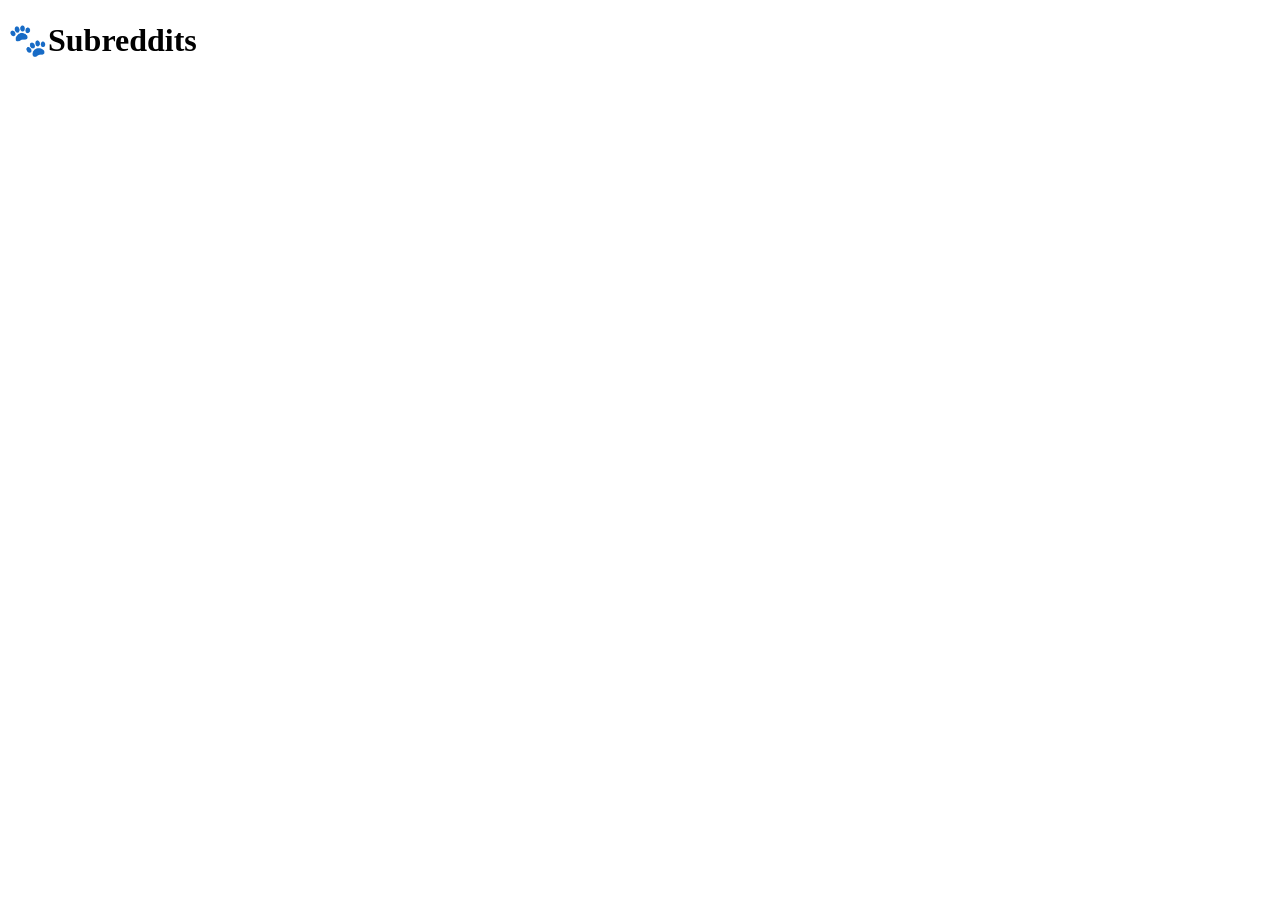
==== subreddits.html @ abb5a259 "Add files via upload" ====
<!DOCTYPE html>
<html lang="en">
<head>
    <meta charset="UTF-8">
    <meta name="viewport" content="width=device-width, initial-scale=1.0">
    <title>All Subreddits affiliated</title>
    <link rel="stylesheet"href="styling.css">
    <link href="https://fonts.googleapis.com/css2?family=Inter:opsz,wght@14..32,400;14..32,500;14..32,600;14..32,700;14..32,800&display=swap" rel="stylesheet">
    
</head>
<body>
    <div class="dashboard">
        <div class="dashboard-header">
            <div class="title-area">
                <h1>🐾Subreddits</h1>
            </div>
            <div class="cards-grid" id="cardsGrid">
                <div class="empty-state"></div>
                <div id="newSubInput">
                </div>
            </div>

        </div>
    </div>
</body>
</html>
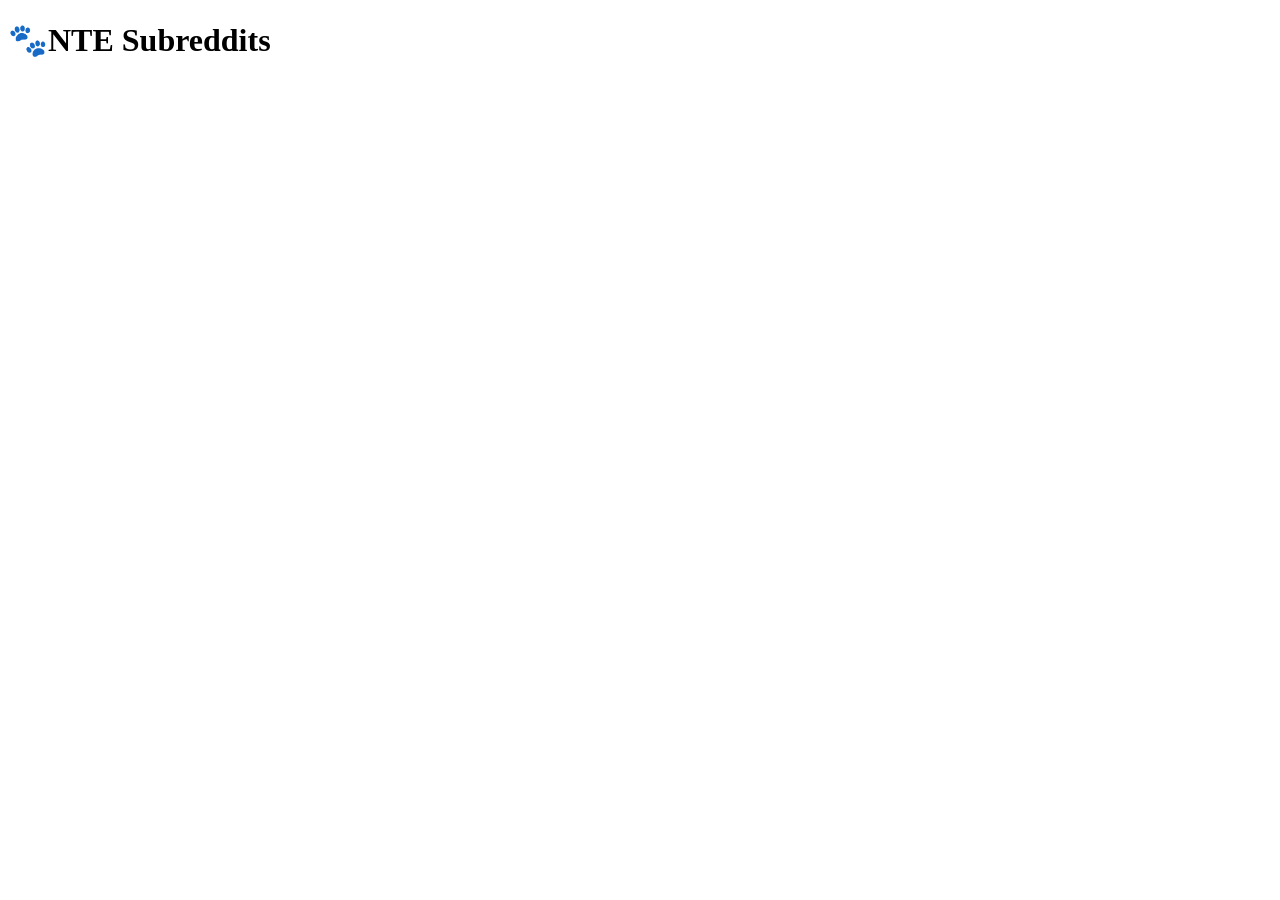
==== commit 650f4e3a: "Update subreddits.html" ====
--- a/subreddits.html
+++ b/subreddits.html
@@ -3,7 +3,7 @@
 <head>
     <meta charset="UTF-8">
     <meta name="viewport" content="width=device-width, initial-scale=1.0">
-    <title>All Subreddits affiliated</title>
+    <title>All Subreddits</title>
     <link rel="stylesheet"href="styling.css">
     <link href="https://fonts.googleapis.com/css2?family=Inter:opsz,wght@14..32,400;14..32,500;14..32,600;14..32,700;14..32,800&display=swap" rel="stylesheet">
     
@@ -12,7 +12,7 @@
     <div class="dashboard">
         <div class="dashboard-header">
             <div class="title-area">
-                <h1>🐾Subreddits</h1>
+                <h1>🐾NTE Subreddits</h1>
             </div>
             <div class="cards-grid" id="cardsGrid">
                 <div class="empty-state"></div>
@@ -23,4 +23,4 @@
         </div>
     </div>
 </body>
-</html>+</html>
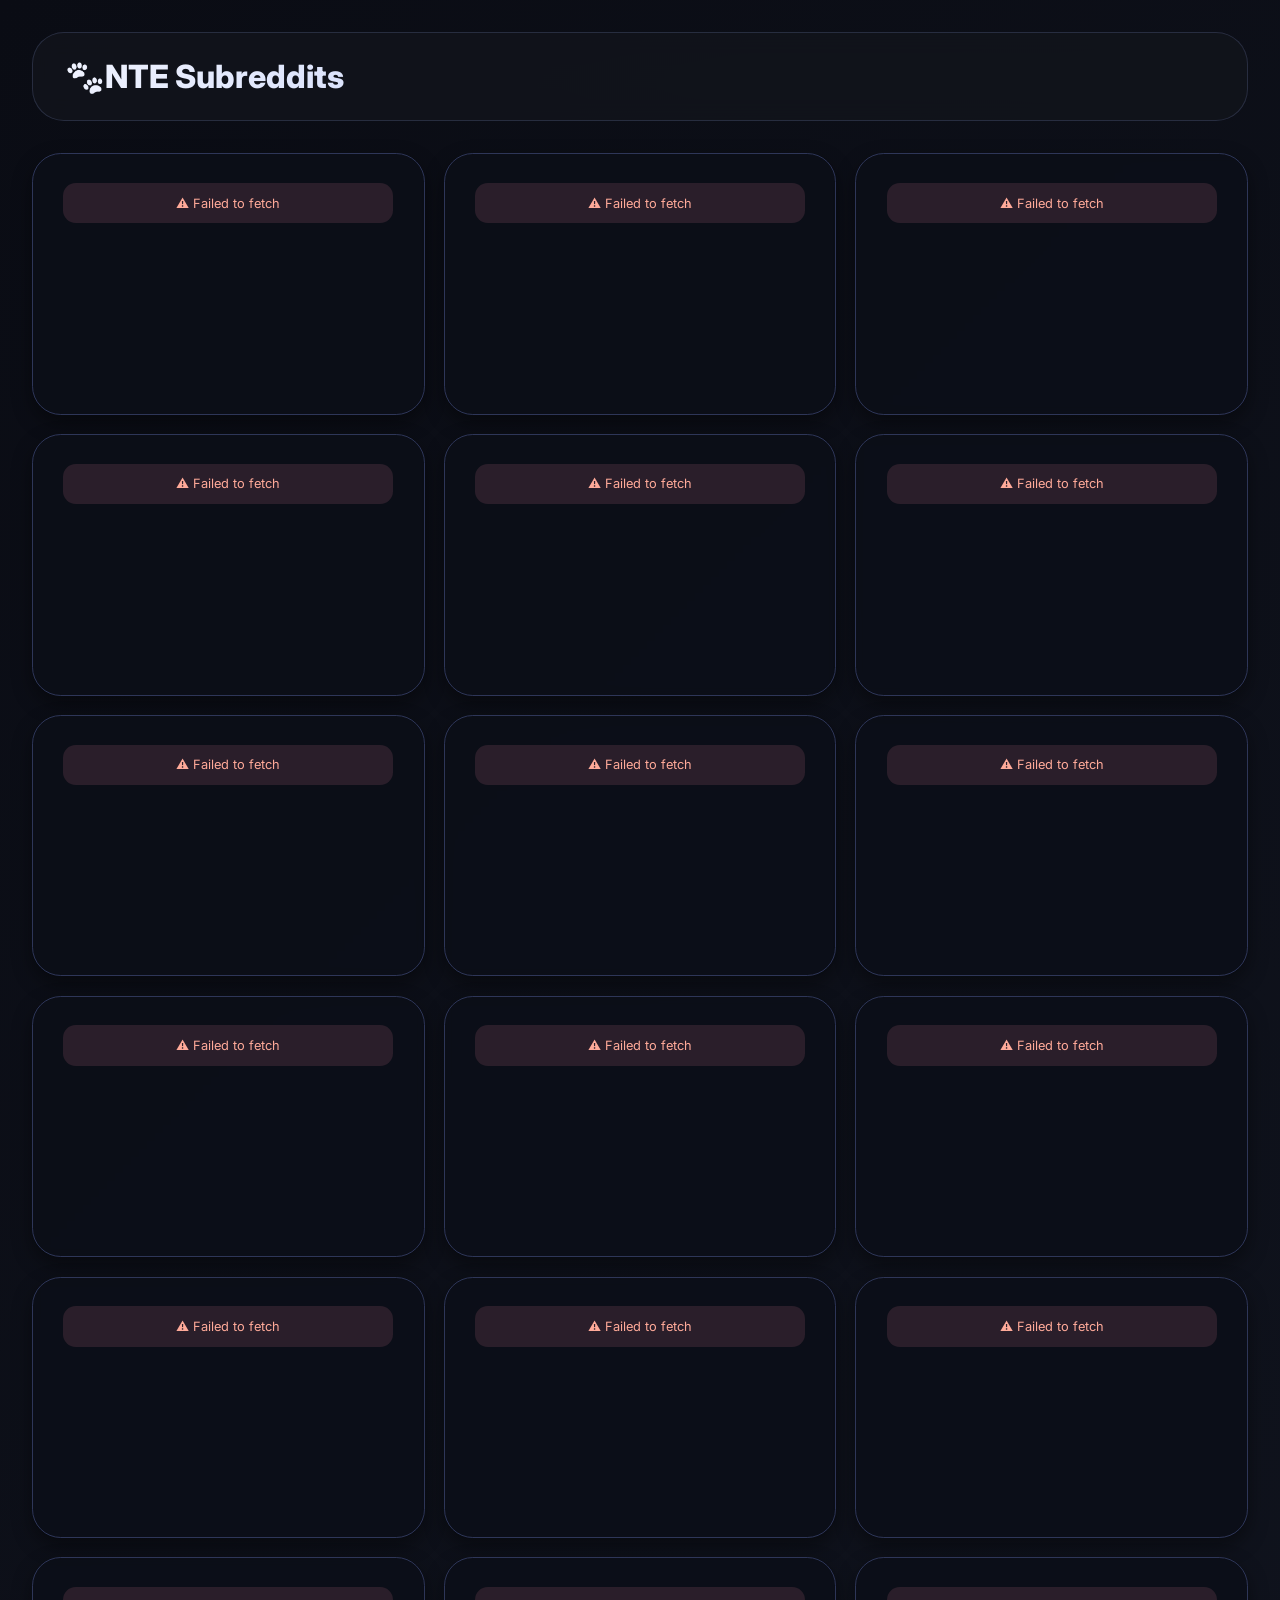
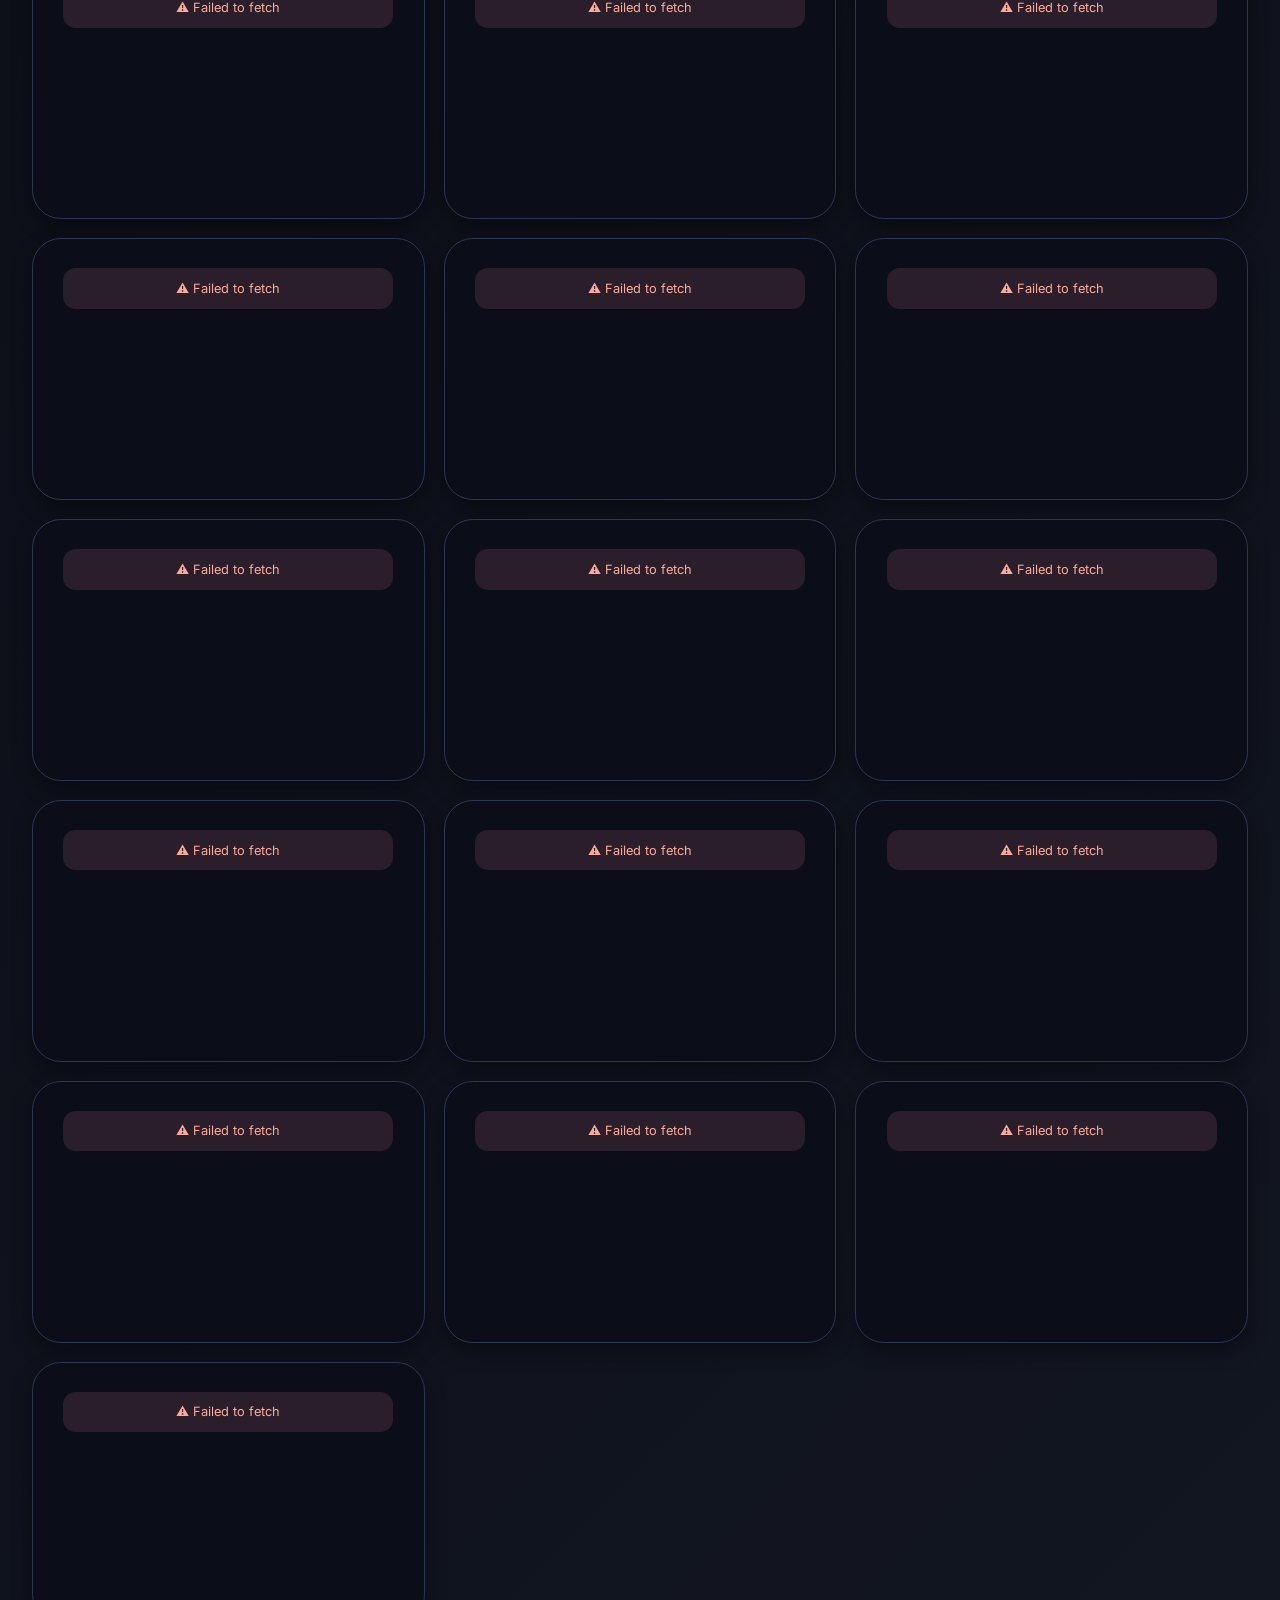
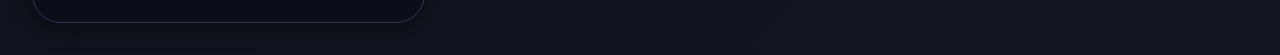
==== commit 3db7e16c: "Update subreddits.html" ====
--- a/subreddits.html
+++ b/subreddits.html
@@ -2,25 +2,21 @@
 <html lang="en">
 <head>
     <meta charset="UTF-8">
-    <meta name="viewport" content="width=device-width, initial-scale=1.0">
+    <meta name="viewport" content="width=device-width, initial-scale=1.0, user-scalable=yes">
     <title>All Subreddits</title>
-    <link rel="stylesheet"href="styling.css">
-    <link href="https://fonts.googleapis.com/css2?family=Inter:opsz,wght@14..32,400;14..32,500;14..32,600;14..32,700;14..32,800&display=swap" rel="stylesheet">
-    
+    <link rel="stylesheet" href="/CSS/styling.css">
+    <link href="https://fonts.googleapis.com/css2?family=Inter:opsz,wght@14..32,400;14..32,500;14..32,600;14..32,700;14..32,800&display=swap" rel="stylesheet">   
 </head>
 <body>
-    <div class="dashboard">
-        <div class="dashboard-header">
-            <div class="title-area">
-                <h1>🐾NTE Subreddits</h1>
-            </div>
-            <div class="cards-grid" id="cardsGrid">
-                <div class="empty-state"></div>
-                <div id="newSubInput">
-                </div>
-            </div>
-
+<div class="dashboard">
+    <div class="dashboard-header">
+        <div class="title-area">
+            <h1>🐾NTE Subreddits</h1>
         </div>
     </div>
+    <div class="cards-grid" id="cardsGrid">
+    </div>
+</div>
+<script src="/JavaScript/script.js"></script>
 </body>
 </html>
--- a/CSS/styling.css
+++ b/CSS/styling.css
@@ -0,0 +1,294 @@
+* {
+    margin: 0;
+    padding: 0;
+    box-sizing: border-box;
+}
+
+body {
+    background: linear-gradient(135deg, #0a0c14 0%, #121621 100%);
+    font-family: 'Inter', system-ui, -apple-system, 'Segoe UI', Roboto, Helvetica, sans-serif;
+    min-height: 100vh;
+    padding: 2rem;
+}
+
+.dashboard {
+    width: 100%;
+    max-width: 100%;
+    margin: 0 auto;
+}
+
+.dashboard-header {
+    margin-bottom: 2rem;
+    background: rgba(18, 20, 28, 0.85);
+    backdrop-filter: blur(12px);
+    border-radius: 2rem;
+    padding: 1.5rem 2rem;
+    border: 1px solid rgba(75, 85, 120, 0.4);
+}
+
+.title-area h1 {
+    font-size: 2rem;
+    font-weight: 800;
+    background: linear-gradient(135deg, #f0f3ff, #a0b3f0);
+    background-clip: text;
+    -webkit-background-clip: text;
+    color: transparent;
+}
+
+.cards-grid {
+    display: grid;
+    grid-template-columns: repeat(3, 1fr);
+    gap: 1.5rem;
+}
+
+.subreddit-card {
+    background: rgba(12, 15, 24, 0.96);
+    backdrop-filter: blur(4px);
+    border-radius: 1.8rem;
+    border: 1px solid #2e3658;
+    overflow: hidden;
+    transition: all 0.25s ease;
+    display: flex;
+    flex-direction: column;
+    aspect-ratio: 3 / 2;
+    position: relative;
+    box-shadow: 0 8px 20px rgba(0, 0, 0, 0.4);
+}
+
+.subreddit-card:hover {
+    transform: translateY(-4px);
+    border-color: #7b97ff;
+    box-shadow: 0 20px 35px -12px rgba(0, 0, 0, 0.6);
+}
+
+.subreddit-card {
+    cursor: pointer;
+    transition: all 0.25s ease;
+}
+
+.subreddit-card:active {
+    transform: scale(0.98);
+}
+
+.card-content {
+    flex: 1;
+    display: flex;
+    flex-direction: column;
+    overflow-y: auto;
+    padding: 1.2rem 1.3rem 1rem 1.3rem;
+    gap: 0.85rem;
+}
+
+
+
+
+.description-preview {
+    font-size: 1.3rem;
+    color: #cbd5ff;
+    line-height: 1.45;
+    background: rgba(0, 0, 0, 0.25);
+    padding: 0.6rem 0.7rem;
+    border-radius: 0.8rem;
+    border-left: 2px solid #ff6a4b;
+    max-height: 85px;
+}
+
+
+.hot-post-preview>div:first-child {
+    font-size: 1rem;
+    font-weight: 700;
+    color: #aabbff;
+    margin-bottom: 6px;
+}
+
+
+
+
+.card-header-row {
+    display: flex;
+    gap: 14px;
+    align-items: center;
+    margin-bottom: 8px;
+    flex-direction: row;
+
+}
+
+
+.card-avatar {
+    width: 56px;
+    height: 56px;
+    background: linear-gradient(145deg, #ff5500, #aa2e1a);
+    border-radius: 50%;
+    display: flex;
+    align-items: center;
+    justify-content: center;
+    font-size: 1.8rem;
+    flex-shrink: 0;
+}
+
+.title-stack {
+    flex: 1;
+    min-width: 0;
+}
+
+.subreddit-name {
+    font-size: 1.5rem;
+    font-weight: 800;
+    color: #f0f4ff;
+    line-height: 1.3;
+}
+
+.subreddit-meta {
+    font-size: 1rem;
+    color: #9aa9dd;
+    margin-top: 4px;
+}
+
+.card-avatar img {
+    width: 56px;
+    height: 66px;
+}
+
+.stats-mini {
+    display: flex;
+    flex-wrap: wrap;
+    gap: 0.5rem;
+    margin: 0.1rem 0;
+}
+
+.stat-badge {
+    background: #12172e;
+    border-radius: 40px;
+    padding: 0.2rem 0.7rem;
+    font-size: 0.8rem;
+    font-weight: 600;
+    color: #cdddff;
+    display: inline-flex;
+    align-items: center;
+    gap: 4px;
+    border: 0.5px solid #2f3a62;
+}
+
+
+
+.description-preview a {
+    color: #8fabff;
+    text-decoration: none;
+}
+
+.description-preview a:hover {
+    text-decoration: underline;
+}
+
+.hot-post-preview {
+    background: #0a0e1c;
+    border-radius: 0.8rem;
+    padding: 0.5rem;
+}
+
+
+.post-line {
+    color: #d1deff;
+    font-size: 0.9rem;
+    padding: 0.25rem 0;
+    display: flex;
+    justify-content: space-between;
+    align-items: center;
+    gap: 6px;
+}
+
+.post-line span:first-child {
+    white-space: nowrap;
+    overflow: hidden;
+    text-overflow: ellipsis;
+    flex: 1;
+}
+
+.loading-spinner,
+.error-tag {
+    padding: 0.8rem;
+    text-align: center;
+    font-size: 0.8rem;
+}
+
+.error-tag {
+    color: #ffaa99;
+    background: #2a1e2a;
+    border-radius: 0.8rem;
+}
+
+.empty-state {
+    grid-column: 1 / -1;
+    text-align: center;
+    padding: 3rem;
+    background: rgba(0, 0, 0, 0.25);
+    border-radius: 2rem;
+    color: #a0b0df;
+    font-size: 1rem;
+}
+
+.card-banner-area {
+    margin: -1rem -1.2rem 0 -1.2rem;
+    padding: 1rem 1.2rem 0.8rem 1.2rem;
+    border-radius: 1.8rem 1.8rem 0 0;
+    position: relative;
+    min-height: 110px;
+    display: flex;
+    align-items: flex-end;
+}
+
+
+.card-banner-area::before {
+    content: '';
+    position: absolute;
+    top: 0;
+    left: 0;
+    right: 0;
+    bottom: 0;
+    background: linear-gradient(to bottom, rgba(0, 0, 0, 0.3), rgba(0, 0, 0, 0.7));
+    border-radius: 1.8rem 1.8rem 0 0;
+    pointer-events: none;
+}
+
+
+.card-banner-area .card-header-row {
+    position: relative;
+    z-index: 2;
+}
+
+
+.card-body {
+    padding-top: 0.8rem;
+}
+
+@media (max-width: 1400px) {
+    .cards-grid {
+        grid-template-columns: repeat(3, 1fr);
+        gap: 1.2rem;
+    }
+}
+
+@media (max-width: 1050px) {
+    .cards-grid {
+        grid-template-columns: repeat(2, 1fr);
+        gap: 1rem;
+    }
+
+    body {
+        padding: 1.2rem;
+    }
+}
+
+@media (max-width: 680px) {
+    .cards-grid {
+        grid-template-columns: 1fr;
+    }
+
+    .dashboard-header {
+        padding: 1rem 1.2rem;
+    }
+
+    .title-area h1 {
+        font-size: 1.8rem;
+    }
+}
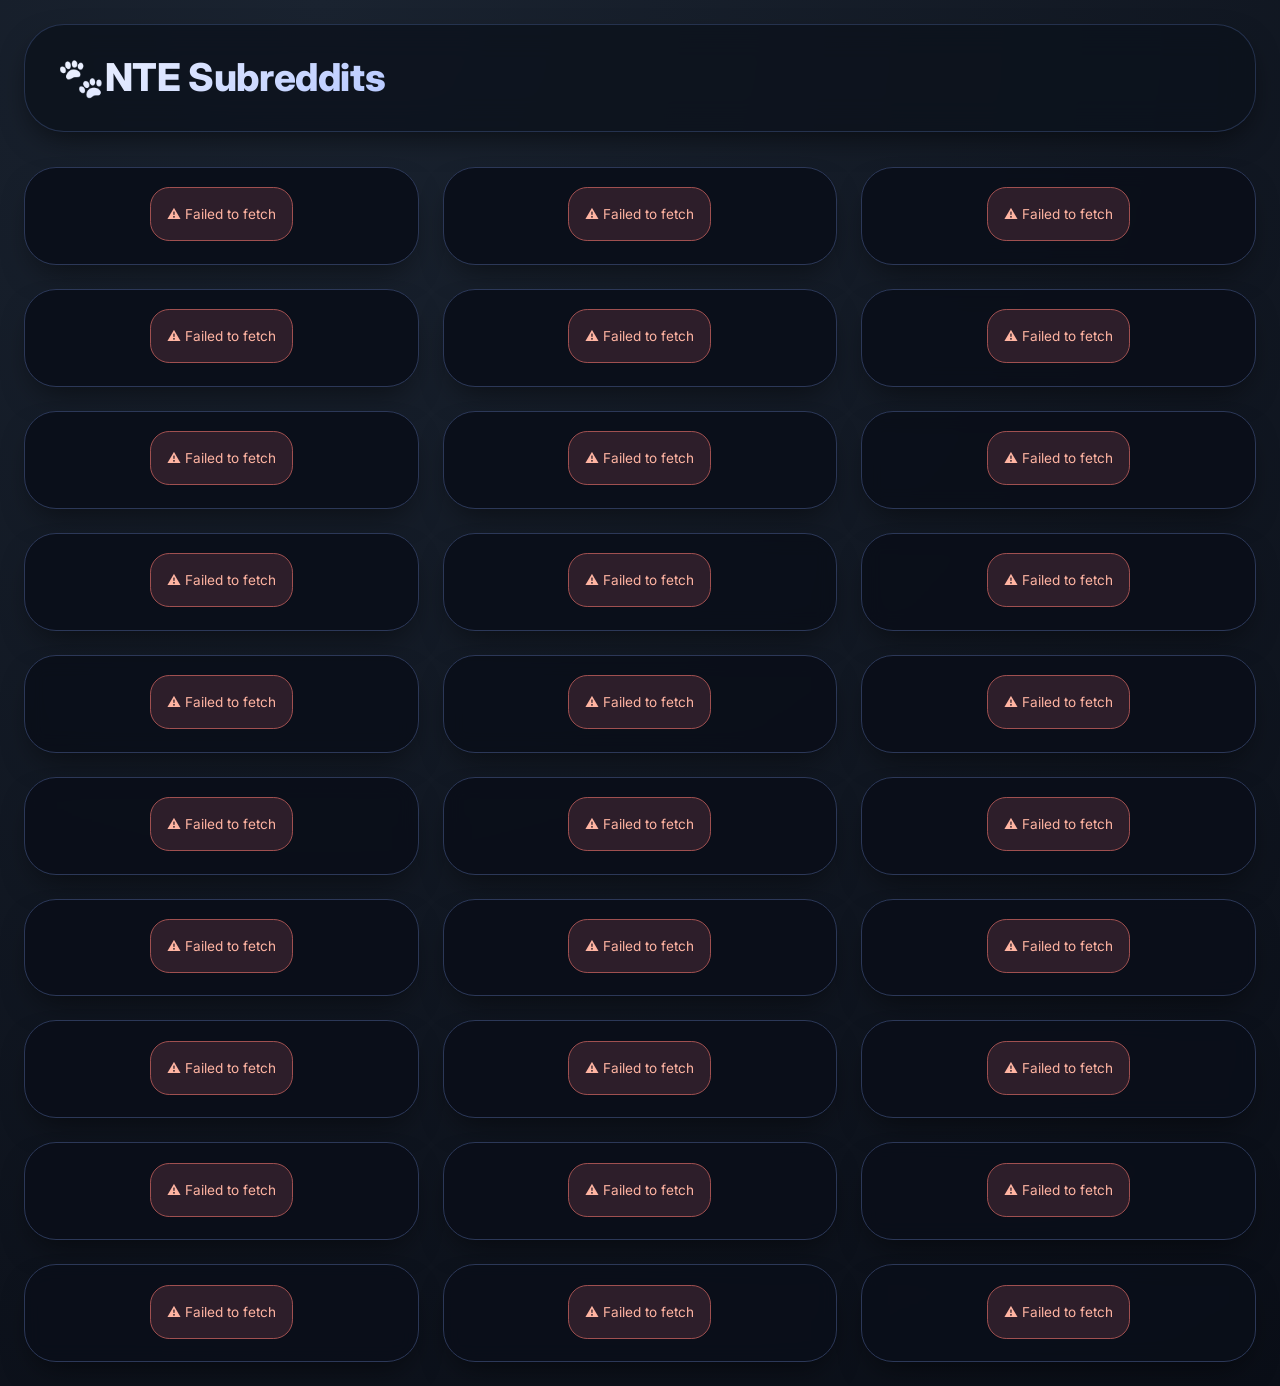
==== commit 5431c32c: "Add files via upload" ====
--- a/subreddits.html
+++ b/subreddits.html
@@ -2,7 +2,8 @@
 <html lang="en">
 <head>
     <meta charset="UTF-8">
-    <meta name="viewport" content="width=device-width, initial-scale=1.0, user-scalable=yes">
+    <meta name="viewport" content="maximum-scale=1,minimum-scale=1,user-scalable=no,width=device-width,initial-scale=1">
+    <meta name="description" content="A list of all Neverness to Everness related Subreddits. When you want to see a sub yourself, just click on the sub of your choice.">
     <title>All Subreddits</title>
     <link rel="stylesheet" href="/CSS/styling.css">
     <link href="https://fonts.googleapis.com/css2?family=Inter:opsz,wght@14..32,400;14..32,500;14..32,600;14..32,700;14..32,800&display=swap" rel="stylesheet">   
@@ -19,4 +20,4 @@
 </div>
 <script src="/JavaScript/script.js"></script>
 </body>
-</html>
+</html>
--- a/CSS/styling.css
+++ b/CSS/styling.css
@@ -1,294 +1,384 @@
-* {
-    margin: 0;
-    padding: 0;
-    box-sizing: border-box;
-}
-
-body {
-    background: linear-gradient(135deg, #0a0c14 0%, #121621 100%);
-    font-family: 'Inter', system-ui, -apple-system, 'Segoe UI', Roboto, Helvetica, sans-serif;
-    min-height: 100vh;
-    padding: 2rem;
-}
-
-.dashboard {
-    width: 100%;
-    max-width: 100%;
-    margin: 0 auto;
-}
-
-.dashboard-header {
-    margin-bottom: 2rem;
-    background: rgba(18, 20, 28, 0.85);
-    backdrop-filter: blur(12px);
-    border-radius: 2rem;
-    padding: 1.5rem 2rem;
-    border: 1px solid rgba(75, 85, 120, 0.4);
-}
-
-.title-area h1 {
-    font-size: 2rem;
-    font-weight: 800;
-    background: linear-gradient(135deg, #f0f3ff, #a0b3f0);
-    background-clip: text;
-    -webkit-background-clip: text;
-    color: transparent;
-}
-
-.cards-grid {
-    display: grid;
-    grid-template-columns: repeat(3, 1fr);
-    gap: 1.5rem;
-}
-
-.subreddit-card {
-    background: rgba(12, 15, 24, 0.96);
-    backdrop-filter: blur(4px);
-    border-radius: 1.8rem;
-    border: 1px solid #2e3658;
-    overflow: hidden;
-    transition: all 0.25s ease;
-    display: flex;
-    flex-direction: column;
-    aspect-ratio: 3 / 2;
-    position: relative;
-    box-shadow: 0 8px 20px rgba(0, 0, 0, 0.4);
-}
-
-.subreddit-card:hover {
-    transform: translateY(-4px);
-    border-color: #7b97ff;
-    box-shadow: 0 20px 35px -12px rgba(0, 0, 0, 0.6);
-}
-
-.subreddit-card {
-    cursor: pointer;
-    transition: all 0.25s ease;
-}
-
-.subreddit-card:active {
-    transform: scale(0.98);
-}
-
-.card-content {
-    flex: 1;
-    display: flex;
-    flex-direction: column;
-    overflow-y: auto;
-    padding: 1.2rem 1.3rem 1rem 1.3rem;
-    gap: 0.85rem;
-}
-
-
-
-
-.description-preview {
-    font-size: 1.3rem;
-    color: #cbd5ff;
-    line-height: 1.45;
-    background: rgba(0, 0, 0, 0.25);
-    padding: 0.6rem 0.7rem;
-    border-radius: 0.8rem;
-    border-left: 2px solid #ff6a4b;
-    max-height: 85px;
-}
-
-
-.hot-post-preview>div:first-child {
-    font-size: 1rem;
-    font-weight: 700;
-    color: #aabbff;
-    margin-bottom: 6px;
-}
-
-
-
-
-.card-header-row {
-    display: flex;
-    gap: 14px;
-    align-items: center;
-    margin-bottom: 8px;
-    flex-direction: row;
-
-}
-
-
-.card-avatar {
-    width: 56px;
-    height: 56px;
-    background: linear-gradient(145deg, #ff5500, #aa2e1a);
-    border-radius: 50%;
-    display: flex;
-    align-items: center;
-    justify-content: center;
-    font-size: 1.8rem;
-    flex-shrink: 0;
-}
-
-.title-stack {
-    flex: 1;
-    min-width: 0;
-}
-
-.subreddit-name {
-    font-size: 1.5rem;
-    font-weight: 800;
-    color: #f0f4ff;
-    line-height: 1.3;
-}
-
-.subreddit-meta {
-    font-size: 1rem;
-    color: #9aa9dd;
-    margin-top: 4px;
-}
-
-.card-avatar img {
-    width: 56px;
-    height: 66px;
-}
-
-.stats-mini {
-    display: flex;
-    flex-wrap: wrap;
-    gap: 0.5rem;
-    margin: 0.1rem 0;
-}
-
-.stat-badge {
-    background: #12172e;
-    border-radius: 40px;
-    padding: 0.2rem 0.7rem;
-    font-size: 0.8rem;
-    font-weight: 600;
-    color: #cdddff;
-    display: inline-flex;
-    align-items: center;
-    gap: 4px;
-    border: 0.5px solid #2f3a62;
-}
-
-
-
-.description-preview a {
-    color: #8fabff;
-    text-decoration: none;
-}
-
-.description-preview a:hover {
-    text-decoration: underline;
-}
-
-.hot-post-preview {
-    background: #0a0e1c;
-    border-radius: 0.8rem;
-    padding: 0.5rem;
-}
-
-
-.post-line {
-    color: #d1deff;
-    font-size: 0.9rem;
-    padding: 0.25rem 0;
-    display: flex;
-    justify-content: space-between;
-    align-items: center;
-    gap: 6px;
-}
-
-.post-line span:first-child {
-    white-space: nowrap;
-    overflow: hidden;
-    text-overflow: ellipsis;
-    flex: 1;
-}
-
-.loading-spinner,
-.error-tag {
-    padding: 0.8rem;
-    text-align: center;
-    font-size: 0.8rem;
-}
-
-.error-tag {
-    color: #ffaa99;
-    background: #2a1e2a;
-    border-radius: 0.8rem;
-}
-
-.empty-state {
-    grid-column: 1 / -1;
-    text-align: center;
-    padding: 3rem;
-    background: rgba(0, 0, 0, 0.25);
-    border-radius: 2rem;
-    color: #a0b0df;
-    font-size: 1rem;
-}
-
-.card-banner-area {
-    margin: -1rem -1.2rem 0 -1.2rem;
-    padding: 1rem 1.2rem 0.8rem 1.2rem;
-    border-radius: 1.8rem 1.8rem 0 0;
-    position: relative;
-    min-height: 110px;
-    display: flex;
-    align-items: flex-end;
-}
-
-
-.card-banner-area::before {
-    content: '';
-    position: absolute;
-    top: 0;
-    left: 0;
-    right: 0;
-    bottom: 0;
-    background: linear-gradient(to bottom, rgba(0, 0, 0, 0.3), rgba(0, 0, 0, 0.7));
-    border-radius: 1.8rem 1.8rem 0 0;
-    pointer-events: none;
-}
-
-
-.card-banner-area .card-header-row {
-    position: relative;
-    z-index: 2;
-}
-
-
-.card-body {
-    padding-top: 0.8rem;
-}
-
-@media (max-width: 1400px) {
-    .cards-grid {
-        grid-template-columns: repeat(3, 1fr);
-        gap: 1.2rem;
-    }
-}
-
-@media (max-width: 1050px) {
-    .cards-grid {
-        grid-template-columns: repeat(2, 1fr);
-        gap: 1rem;
-    }
-
-    body {
-        padding: 1.2rem;
-    }
-}
-
-@media (max-width: 680px) {
-    .cards-grid {
-        grid-template-columns: 1fr;
-    }
-
-    .dashboard-header {
-        padding: 1rem 1.2rem;
-    }
-
-    .title-area h1 {
-        font-size: 1.8rem;
-    }
-}+
+        * {
+            margin: 0;
+            padding: 0;
+            box-sizing: border-box;
+        }
+
+        body {
+            background: #0b0e14;
+            background-image: radial-gradient(circle at 25% 0%, #1a2330 0%, #0a0e17 100%);
+            font-family: 'Inter', system-ui, -apple-system, 'Segoe UI', Roboto, sans-serif;
+            min-height: 100vh;
+            padding: 1.5rem;
+            color: #eef2ff;
+            line-height: 1.5;
+            -webkit-font-smoothing: antialiased;
+        }
+
+        .dashboard {
+            max-width: 1600px;
+            margin: 0 auto;
+        }
+
+        /* ----- HEADER (glass) ----- */
+        .dashboard-header {
+            margin-bottom: 2.2rem;
+            background: rgba(12, 18, 28, 0.8);
+            backdrop-filter: blur(16px);
+            -webkit-backdrop-filter: blur(16px);
+            border-radius: 2.5rem;
+            padding: 1.5rem 2rem;
+            border: 1px solid rgba(110, 140, 220, 0.25);
+            box-shadow: 0 12px 30px -8px rgba(0, 0, 0, 0.6);
+        }
+
+        .title-area {
+            display: flex;
+            align-items: center;
+            flex-wrap: wrap;
+            gap: 0.75rem 1.5rem;
+        }
+
+        .title-area h1 {
+            font-size: clamp(1.8rem, 6vw, 2.4rem);
+            font-weight: 800;
+            letter-spacing: -0.01em;
+            background: linear-gradient(145deg, #f0f4ff, #b6c8ff);
+            background-clip: text;
+            -webkit-background-clip: text;
+            color: transparent;
+            display: flex;
+            align-items: center;
+            gap: 0.5rem;
+        }
+
+        .title-area h1 i {
+            font-style: normal;
+            filter: drop-shadow(0 2px 4px rgba(0,0,0,0.3));
+        }
+
+        .subtitle-badge {
+            background: #1f2a44;
+            padding: 0.3rem 1rem;
+            border-radius: 40px;
+            font-size: 0.9rem;
+            font-weight: 500;
+            color: #b7cbff;
+            border: 1px solid #3e4c77;
+            backdrop-filter: blur(4px);
+        }
+
+        /* ----- CARD GRID (fully responsive) ----- */
+        .cards-grid {
+            display: grid;
+            grid-template-columns: repeat(3, 1fr);
+            gap: 1.5rem;
+        }
+
+        /* ----- CARD (glassmorphism + hover) ----- */
+        .subreddit-card {
+            background: rgba(10, 15, 25, 0.92);
+            backdrop-filter: blur(10px);
+            -webkit-backdrop-filter: blur(10px);
+            border-radius: 2rem;
+            border: 1px solid #2c3858;
+            overflow: hidden;
+            transition: all 0.25s cubic-bezier(0.2, 0, 0, 1);
+            display: flex;
+            flex-direction: column;
+            box-shadow: 0 15px 30px -10px rgba(0, 0, 0, 0.5);
+            cursor: pointer;
+            transform: translateY(0);
+        }
+
+        .subreddit-card:hover {
+            transform: translateY(-6px);
+            border-color: #6d8cff;
+            box-shadow: 0 28px 40px -14px #0f1a2f;
+            background: rgba(15, 22, 36, 0.98);
+        }
+
+        .subreddit-card:active {
+            transform: scale(0.99);
+            transition: transform 0.1s;
+        }
+
+        /* inner content container */
+        .card-content {
+            flex: 1;
+            display: flex;
+            flex-direction: column;
+            padding: 0 0 0.2rem 0;
+        }
+
+        /* ----- BANNER AREA (with overlay) ----- */
+        .card-banner-area {
+            padding: 1.2rem 1.4rem 0.8rem 1.4rem;
+            border-radius: 2rem 2rem 0 0;
+            position: relative;
+            min-height: 120px;
+            display: flex;
+            align-items: flex-end;
+            background-size: cover;
+            background-position: center 30%;
+            background-repeat: no-repeat;
+            isolation: isolate;
+        }
+
+        .card-banner-area::before {
+            content: '';
+            position: absolute;
+            inset: 0;
+            background: linear-gradient(to top, rgba(0, 0, 0, 0.75) 0%, rgba(0, 0, 0, 0.2) 70%);
+            border-radius: 2rem 2rem 0 0;
+            z-index: 1;
+            pointer-events: none;
+        }
+
+        .card-header-row {
+            display: flex;
+            gap: 14px;
+            align-items: center;
+            width: 100%;
+            position: relative;
+            z-index: 3;
+        }
+
+        /* avatar */
+        .card-avatar {
+            width: 58px;
+            height: 58px;
+            background: linear-gradient(145deg, #ff6a3d, #c0242e);
+            border-radius: 50%;
+            display: flex;
+            align-items: center;
+            justify-content: center;
+            flex-shrink: 0;
+            box-shadow: 0 6px 12px rgba(0,0,0,0.4);
+            border: 2px solid rgba(255,255,255,0.15);
+            overflow: hidden;
+        }
+
+        .card-avatar img {
+            width: 100%;
+            height: 100%;
+            object-fit: cover;
+            display: block;
+        }
+
+        .card-avatar span {
+            font-size: 2rem;
+            line-height: 1;
+        }
+
+        .title-stack {
+            flex: 1;
+            min-width: 0;
+        }
+
+        .subreddit-name {
+            font-size: 1.5rem;
+            font-weight: 800;
+            color: white;
+            text-shadow: 0 2px 8px rgba(0,0,0,0.6);
+            line-height: 1.2;
+            word-break: break-word;
+        }
+
+        .subreddit-meta {
+            font-size: 0.75rem;
+            font-weight: 500;
+            color: #cddcff;
+            text-shadow: 0 1px 4px black;
+            margin-top: 4px;
+            opacity: 0.9;
+        }
+
+        /* card body (below banner) */
+        .card-body {
+            padding: 1rem 1.4rem 1.2rem 1.4rem;
+            display: flex;
+            flex-direction: column;
+            gap: 0.8rem;
+        }
+
+        .stats-mini {
+            display: flex;
+            flex-wrap: wrap;
+            gap: 0.6rem;
+        }
+
+        .stat-badge {
+            background: #151e32;
+            border-radius: 40px;
+            padding: 0.3rem 0.9rem;
+            font-size: 0.8rem;
+            font-weight: 600;
+            color: #d6e2ff;
+            display: inline-flex;
+            align-items: center;
+            gap: 5px;
+            border: 1px solid #31436b;
+            backdrop-filter: blur(4px);
+        }
+
+        .description-preview {
+            font-size: clamp(0.85rem, 2vw, 1rem);
+            color: #cbd6ff;
+            line-height: 1.5;
+            background: rgba(0, 0, 0, 0.25);
+            padding: 0.7rem 0.9rem;
+            border-radius: 1rem;
+            border-left: 4px solid #ff7b5c;
+            word-break: break-word;
+            max-height: 85px;
+            overflow-y: auto;
+        }
+
+        .description-preview a {
+            color: #9bb1ff;
+            text-decoration: underline;
+            text-underline-offset: 2px;
+        }
+
+        .description-preview a:hover {
+            color: #c6d6ff;
+        }
+
+        /* hot posts */
+        .hot-post-preview {
+            background: #0f1625;
+            border-radius: 1rem;
+            padding: 0.7rem 0.8rem;
+            border: 1px solid #293457;
+        }
+
+        .hot-post-preview > div:first-child {
+            font-size: 0.7rem;
+            font-weight: 700;
+            text-transform: uppercase;
+            letter-spacing: 0.5px;
+            color: #a1b5ff;
+            margin-bottom: 8px;
+        }
+
+        .post-line {
+            display: flex;
+            justify-content: space-between;
+            align-items: center;
+            gap: 8px;
+            font-size: 0.8rem;
+            padding: 0.25rem 0;
+            color: #d7e1ff;
+            border-bottom: 1px dashed #2b3655;
+        }
+
+        .post-line:last-child {
+            border-bottom: none;
+        }
+
+        .post-line span:first-child {
+            white-space: nowrap;
+            overflow: hidden;
+            text-overflow: ellipsis;
+            flex: 1;
+        }
+
+        .post-line span:last-child {
+            background: #1e2740;
+            padding: 0.15rem 0.5rem;
+            border-radius: 30px;
+            font-size: 0.7rem;
+            font-weight: 600;
+            color: #b6cbff;
+        }
+
+        /* loading / error states */
+        .loading-spinner {
+            padding: 2rem 1rem;
+            text-align: center;
+            color: #9fb0e0;
+            font-size: 0.9rem;
+            display: flex;
+            flex-direction: column;
+            align-items: center;
+            gap: 0.5rem;
+        }
+
+        .error-tag {
+            background: #2d1e2a;
+            color: #ffb4a2;
+            padding: 1rem;
+            border-radius: 1.2rem;
+            font-size: 0.85rem;
+            text-align: center;
+            border: 1px solid #a05050;
+        }
+
+        .empty-state {
+            grid-column: 1 / -1;
+            text-align: center;
+            padding: 3.5rem;
+            background: rgba(20, 28, 45, 0.7);
+            border-radius: 2.5rem;
+            color: #b1c3f0;
+            font-size: 1.1rem;
+            backdrop-filter: blur(8px);
+            border: 1px dashed #45557a;
+        }
+
+        /* ----- RESPONSIVE BREAKPOINTS (optimized mobile) ----- */
+        @media (max-width: 1200px) {
+            .cards-grid {
+                gap: 1.2rem;
+            }
+        }
+
+        @media (max-width: 950px) {
+            .cards-grid {
+                grid-template-columns: repeat(2, 1fr);
+            }
+            body {
+                padding: 1rem;
+            }
+        }
+
+        @media (max-width: 600px) {
+            .cards-grid {
+                grid-template-columns: 1fr;
+                gap: 1.2rem;
+            }
+            .dashboard-header {
+                padding: 1.2rem 1.2rem;
+                border-radius: 2rem;
+                margin-bottom: 1.5rem;
+            }
+            .subreddit-name {
+                font-size: 1.3rem;
+            }
+            .card-avatar {
+                width: 52px;
+                height: 52px;
+            }
+            .card-banner-area {
+                min-height: 110px;
+            }
+            .description-preview {
+                max-height: 100px;
+            }
+        }
+
+        /* improve tap targets */
+        .subreddit-card {
+            -webkit-tap-highlight-color: transparent;
+        }
+
+        /* custom scroll for description */
+        .description-preview::-webkit-scrollbar {
+            width: 3px;
+        }
+        .description-preview::-webkit-scrollbar-thumb {
+            background: #4e6190;
+            border-radius: 10px;
+        }
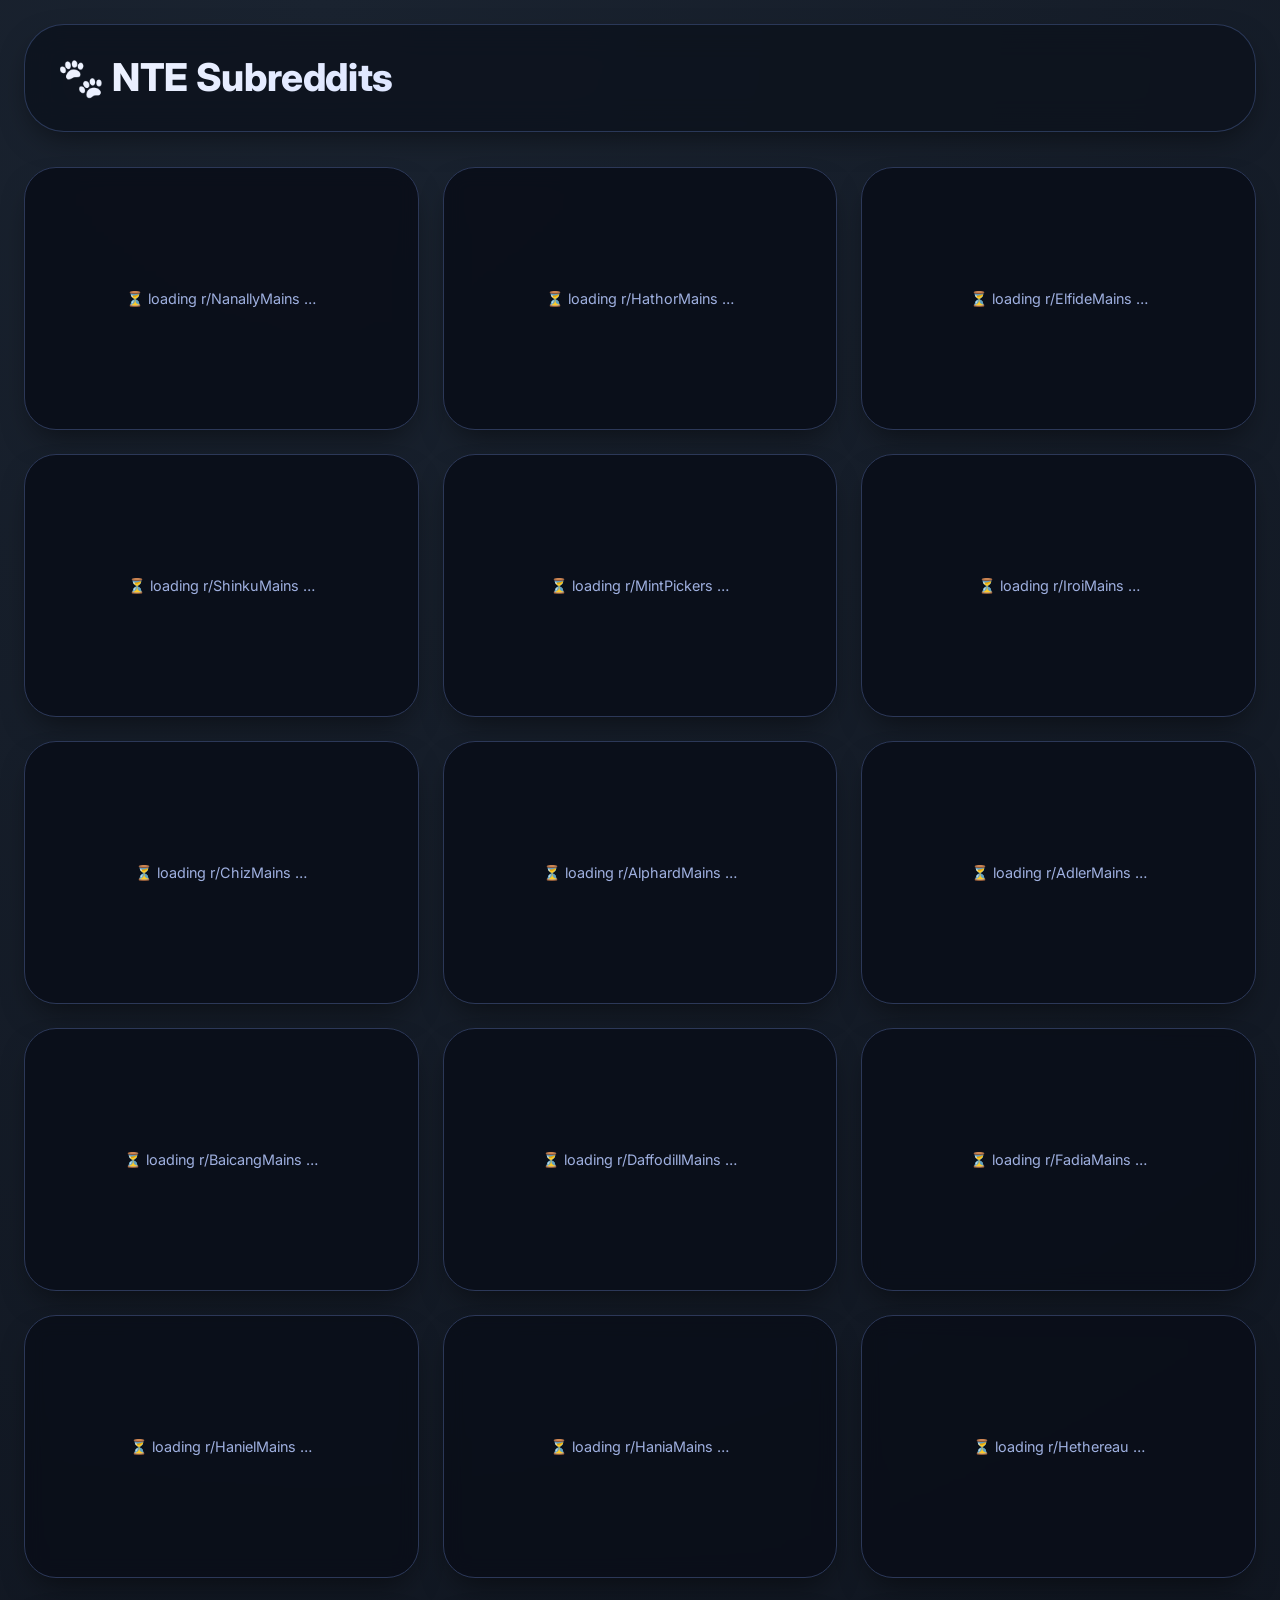
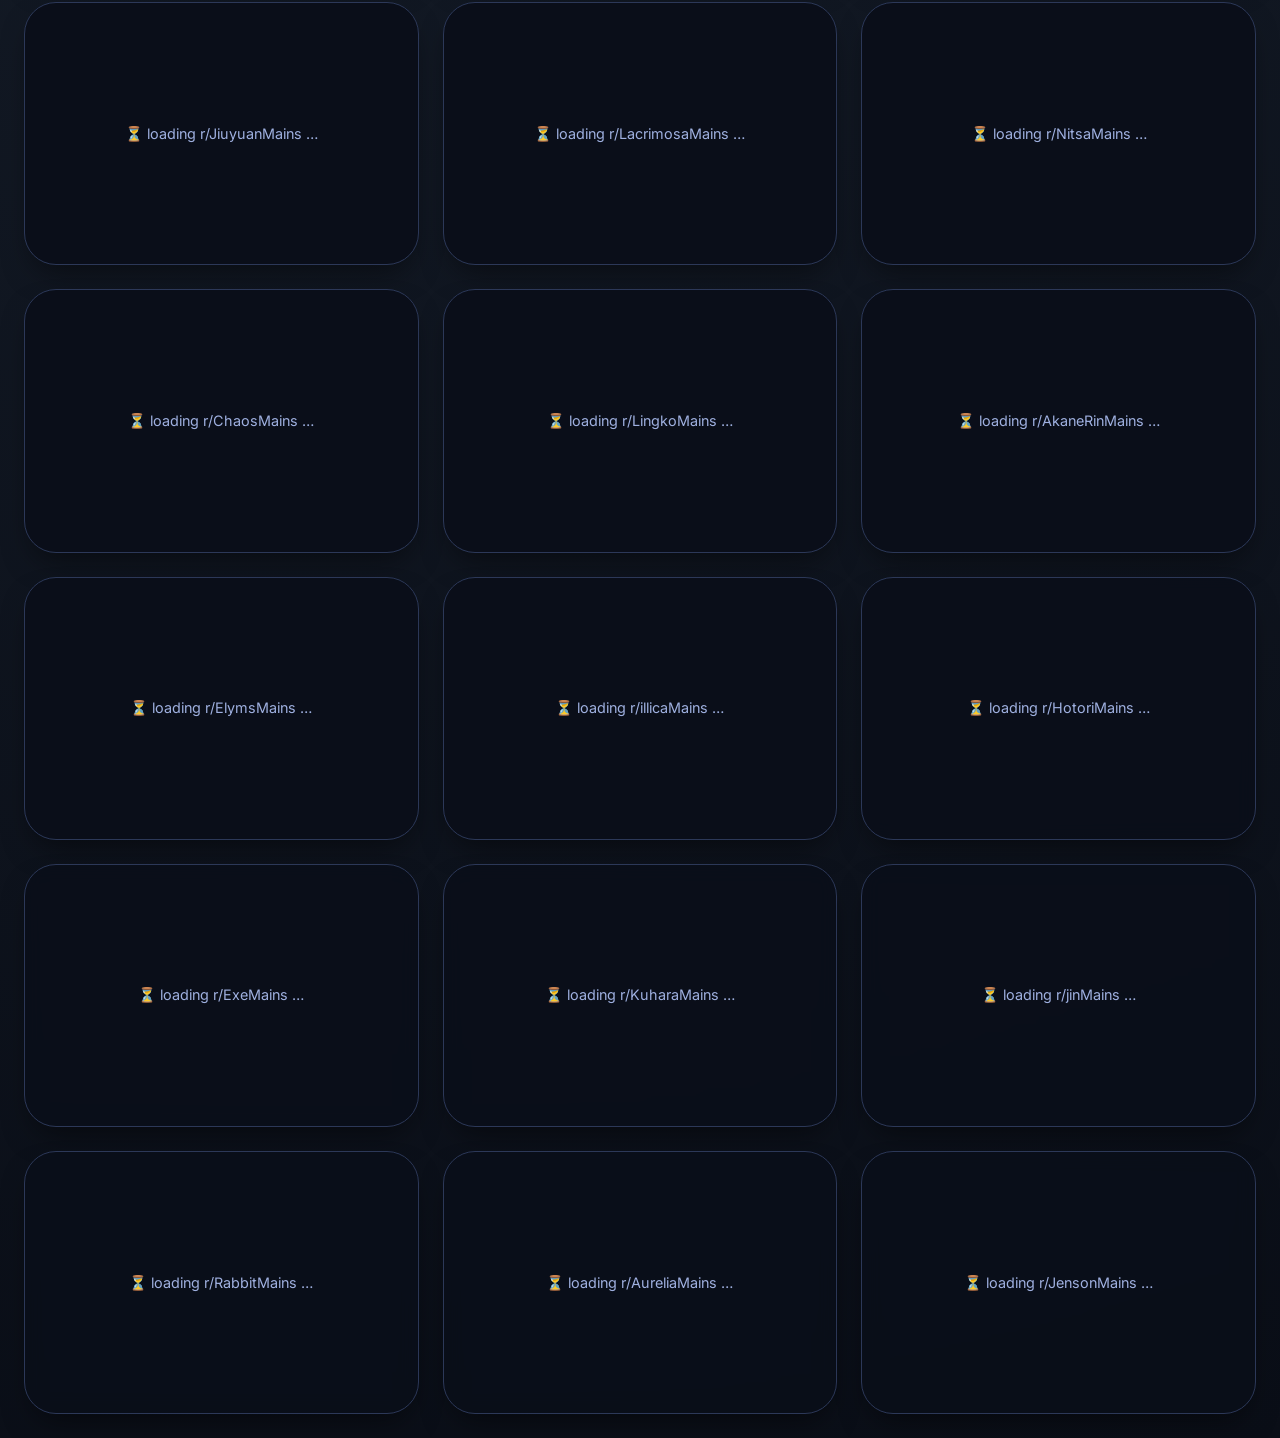
==== commit 2c898b54: "Add files via upload" ====
--- a/subreddits.html
+++ b/subreddits.html
@@ -1,23 +1,31 @@
-<!DOCTYPE html>
+<!doctype html>
 <html lang="en">
-<head>
-    <meta charset="UTF-8">
-    <meta name="viewport" content="maximum-scale=1,minimum-scale=1,user-scalable=no,width=device-width,initial-scale=1">
-    <meta name="description" content="A list of all Neverness to Everness related Subreddits. When you want to see a sub yourself, just click on the sub of your choice.">
-    <title>All Subreddits</title>
-    <link rel="stylesheet" href="/CSS/styling.css">
-    <link href="https://fonts.googleapis.com/css2?family=Inter:opsz,wght@14..32,400;14..32,500;14..32,600;14..32,700;14..32,800&display=swap" rel="stylesheet">   
-</head>
-<body>
-<div class="dashboard">
-    <div class="dashboard-header">
+  <head>
+    <meta charset="UTF-8" />
+    <meta
+      name="viewport"
+      content="width=device-width, initial-scale=1.0, user-scalable=yes"
+    />
+    <meta
+      name="description"
+      content="Explore all Neverness to Everness related subreddits. Click any card to visit the community on Reddit."
+    />
+    <title>NTE Subreddits – Community Hub</title>
+    <link rel="stylesheet" href="/CSS/styling.css" />
+    <link
+      href="https://fonts.googleapis.com/css2?family=Inter:opsz,wght@14..32,400;14..32,500;14..32,600;14..32,700;14..32,800&display=swap"
+      rel="stylesheet"
+    />
+  </head>
+  <body>
+    <div class="dashboard">
+      <div class="dashboard-header">
         <div class="title-area">
-            <h1>🐾NTE Subreddits</h1>
+          <h1>🐾 NTE Subreddits</h1>
         </div>
+      </div>
+      <div class="cards-grid" id="cardsGrid"></div>
     </div>
-    <div class="cards-grid" id="cardsGrid">
-    </div>
-</div>
-<script src="/JavaScript/script.js"></script>
-</body>
-</html>+    <script src="/JavaScript/script.js"></script>
+  </body>
+</html>
--- a/CSS/styling.css
+++ b/CSS/styling.css
@@ -1,384 +1,328 @@
-
-        * {
-            margin: 0;
-            padding: 0;
-            box-sizing: border-box;
-        }
-
-        body {
-            background: #0b0e14;
-            background-image: radial-gradient(circle at 25% 0%, #1a2330 0%, #0a0e17 100%);
-            font-family: 'Inter', system-ui, -apple-system, 'Segoe UI', Roboto, sans-serif;
-            min-height: 100vh;
-            padding: 1.5rem;
-            color: #eef2ff;
-            line-height: 1.5;
-            -webkit-font-smoothing: antialiased;
-        }
-
-        .dashboard {
-            max-width: 1600px;
-            margin: 0 auto;
-        }
-
-        /* ----- HEADER (glass) ----- */
-        .dashboard-header {
-            margin-bottom: 2.2rem;
-            background: rgba(12, 18, 28, 0.8);
-            backdrop-filter: blur(16px);
-            -webkit-backdrop-filter: blur(16px);
-            border-radius: 2.5rem;
-            padding: 1.5rem 2rem;
-            border: 1px solid rgba(110, 140, 220, 0.25);
-            box-shadow: 0 12px 30px -8px rgba(0, 0, 0, 0.6);
-        }
-
-        .title-area {
-            display: flex;
-            align-items: center;
-            flex-wrap: wrap;
-            gap: 0.75rem 1.5rem;
-        }
-
-        .title-area h1 {
-            font-size: clamp(1.8rem, 6vw, 2.4rem);
-            font-weight: 800;
-            letter-spacing: -0.01em;
-            background: linear-gradient(145deg, #f0f4ff, #b6c8ff);
-            background-clip: text;
-            -webkit-background-clip: text;
-            color: transparent;
-            display: flex;
-            align-items: center;
-            gap: 0.5rem;
-        }
-
-        .title-area h1 i {
-            font-style: normal;
-            filter: drop-shadow(0 2px 4px rgba(0,0,0,0.3));
-        }
-
-        .subtitle-badge {
-            background: #1f2a44;
-            padding: 0.3rem 1rem;
-            border-radius: 40px;
-            font-size: 0.9rem;
-            font-weight: 500;
-            color: #b7cbff;
-            border: 1px solid #3e4c77;
-            backdrop-filter: blur(4px);
-        }
-
-        /* ----- CARD GRID (fully responsive) ----- */
-        .cards-grid {
-            display: grid;
-            grid-template-columns: repeat(3, 1fr);
-            gap: 1.5rem;
-        }
-
-        /* ----- CARD (glassmorphism + hover) ----- */
-        .subreddit-card {
-            background: rgba(10, 15, 25, 0.92);
-            backdrop-filter: blur(10px);
-            -webkit-backdrop-filter: blur(10px);
-            border-radius: 2rem;
-            border: 1px solid #2c3858;
-            overflow: hidden;
-            transition: all 0.25s cubic-bezier(0.2, 0, 0, 1);
-            display: flex;
-            flex-direction: column;
-            box-shadow: 0 15px 30px -10px rgba(0, 0, 0, 0.5);
-            cursor: pointer;
-            transform: translateY(0);
-        }
-
-        .subreddit-card:hover {
-            transform: translateY(-6px);
-            border-color: #6d8cff;
-            box-shadow: 0 28px 40px -14px #0f1a2f;
-            background: rgba(15, 22, 36, 0.98);
-        }
-
-        .subreddit-card:active {
-            transform: scale(0.99);
-            transition: transform 0.1s;
-        }
-
-        /* inner content container */
-        .card-content {
-            flex: 1;
-            display: flex;
-            flex-direction: column;
-            padding: 0 0 0.2rem 0;
-        }
-
-        /* ----- BANNER AREA (with overlay) ----- */
-        .card-banner-area {
-            padding: 1.2rem 1.4rem 0.8rem 1.4rem;
-            border-radius: 2rem 2rem 0 0;
-            position: relative;
-            min-height: 120px;
-            display: flex;
-            align-items: flex-end;
-            background-size: cover;
-            background-position: center 30%;
-            background-repeat: no-repeat;
-            isolation: isolate;
-        }
-
-        .card-banner-area::before {
-            content: '';
-            position: absolute;
-            inset: 0;
-            background: linear-gradient(to top, rgba(0, 0, 0, 0.75) 0%, rgba(0, 0, 0, 0.2) 70%);
-            border-radius: 2rem 2rem 0 0;
-            z-index: 1;
-            pointer-events: none;
-        }
-
-        .card-header-row {
-            display: flex;
-            gap: 14px;
-            align-items: center;
-            width: 100%;
-            position: relative;
-            z-index: 3;
-        }
-
-        /* avatar */
-        .card-avatar {
-            width: 58px;
-            height: 58px;
-            background: linear-gradient(145deg, #ff6a3d, #c0242e);
-            border-radius: 50%;
-            display: flex;
-            align-items: center;
-            justify-content: center;
-            flex-shrink: 0;
-            box-shadow: 0 6px 12px rgba(0,0,0,0.4);
-            border: 2px solid rgba(255,255,255,0.15);
-            overflow: hidden;
-        }
-
-        .card-avatar img {
-            width: 100%;
-            height: 100%;
-            object-fit: cover;
-            display: block;
-        }
-
-        .card-avatar span {
-            font-size: 2rem;
-            line-height: 1;
-        }
-
-        .title-stack {
-            flex: 1;
-            min-width: 0;
-        }
-
-        .subreddit-name {
-            font-size: 1.5rem;
-            font-weight: 800;
-            color: white;
-            text-shadow: 0 2px 8px rgba(0,0,0,0.6);
-            line-height: 1.2;
-            word-break: break-word;
-        }
-
-        .subreddit-meta {
-            font-size: 0.75rem;
-            font-weight: 500;
-            color: #cddcff;
-            text-shadow: 0 1px 4px black;
-            margin-top: 4px;
-            opacity: 0.9;
-        }
-
-        /* card body (below banner) */
-        .card-body {
-            padding: 1rem 1.4rem 1.2rem 1.4rem;
-            display: flex;
-            flex-direction: column;
-            gap: 0.8rem;
-        }
-
-        .stats-mini {
-            display: flex;
-            flex-wrap: wrap;
-            gap: 0.6rem;
-        }
-
-        .stat-badge {
-            background: #151e32;
-            border-radius: 40px;
-            padding: 0.3rem 0.9rem;
-            font-size: 0.8rem;
-            font-weight: 600;
-            color: #d6e2ff;
-            display: inline-flex;
-            align-items: center;
-            gap: 5px;
-            border: 1px solid #31436b;
-            backdrop-filter: blur(4px);
-        }
-
-        .description-preview {
-            font-size: clamp(0.85rem, 2vw, 1rem);
-            color: #cbd6ff;
-            line-height: 1.5;
-            background: rgba(0, 0, 0, 0.25);
-            padding: 0.7rem 0.9rem;
-            border-radius: 1rem;
-            border-left: 4px solid #ff7b5c;
-            word-break: break-word;
-            max-height: 85px;
-            overflow-y: auto;
-        }
-
-        .description-preview a {
-            color: #9bb1ff;
-            text-decoration: underline;
-            text-underline-offset: 2px;
-        }
-
-        .description-preview a:hover {
-            color: #c6d6ff;
-        }
-
-        /* hot posts */
-        .hot-post-preview {
-            background: #0f1625;
-            border-radius: 1rem;
-            padding: 0.7rem 0.8rem;
-            border: 1px solid #293457;
-        }
-
-        .hot-post-preview > div:first-child {
-            font-size: 0.7rem;
-            font-weight: 700;
-            text-transform: uppercase;
-            letter-spacing: 0.5px;
-            color: #a1b5ff;
-            margin-bottom: 8px;
-        }
-
-        .post-line {
-            display: flex;
-            justify-content: space-between;
-            align-items: center;
-            gap: 8px;
-            font-size: 0.8rem;
-            padding: 0.25rem 0;
-            color: #d7e1ff;
-            border-bottom: 1px dashed #2b3655;
-        }
-
-        .post-line:last-child {
-            border-bottom: none;
-        }
-
-        .post-line span:first-child {
-            white-space: nowrap;
-            overflow: hidden;
-            text-overflow: ellipsis;
-            flex: 1;
-        }
-
-        .post-line span:last-child {
-            background: #1e2740;
-            padding: 0.15rem 0.5rem;
-            border-radius: 30px;
-            font-size: 0.7rem;
-            font-weight: 600;
-            color: #b6cbff;
-        }
-
-        /* loading / error states */
-        .loading-spinner {
-            padding: 2rem 1rem;
-            text-align: center;
-            color: #9fb0e0;
-            font-size: 0.9rem;
-            display: flex;
-            flex-direction: column;
-            align-items: center;
-            gap: 0.5rem;
-        }
-
-        .error-tag {
-            background: #2d1e2a;
-            color: #ffb4a2;
-            padding: 1rem;
-            border-radius: 1.2rem;
-            font-size: 0.85rem;
-            text-align: center;
-            border: 1px solid #a05050;
-        }
-
-        .empty-state {
-            grid-column: 1 / -1;
-            text-align: center;
-            padding: 3.5rem;
-            background: rgba(20, 28, 45, 0.7);
-            border-radius: 2.5rem;
-            color: #b1c3f0;
-            font-size: 1.1rem;
-            backdrop-filter: blur(8px);
-            border: 1px dashed #45557a;
-        }
-
-        /* ----- RESPONSIVE BREAKPOINTS (optimized mobile) ----- */
-        @media (max-width: 1200px) {
-            .cards-grid {
-                gap: 1.2rem;
-            }
-        }
-
-        @media (max-width: 950px) {
-            .cards-grid {
-                grid-template-columns: repeat(2, 1fr);
-            }
-            body {
-                padding: 1rem;
-            }
-        }
-
-        @media (max-width: 600px) {
-            .cards-grid {
-                grid-template-columns: 1fr;
-                gap: 1.2rem;
-            }
-            .dashboard-header {
-                padding: 1.2rem 1.2rem;
-                border-radius: 2rem;
-                margin-bottom: 1.5rem;
-            }
-            .subreddit-name {
-                font-size: 1.3rem;
-            }
-            .card-avatar {
-                width: 52px;
-                height: 52px;
-            }
-            .card-banner-area {
-                min-height: 110px;
-            }
-            .description-preview {
-                max-height: 100px;
-            }
-        }
-
-        /* improve tap targets */
-        .subreddit-card {
-            -webkit-tap-highlight-color: transparent;
-        }
-
-        /* custom scroll for description */
-        .description-preview::-webkit-scrollbar {
-            width: 3px;
-        }
-        .description-preview::-webkit-scrollbar-thumb {
-            background: #4e6190;
-            border-radius: 10px;
-        }+* {
+    margin: 0;
+    padding: 0;
+    box-sizing: border-box;
+}
+
+body {
+    background: radial-gradient(circle at 25% 0%, #1a2330 0%, #0a0e17 100%);
+    font-family: 'Inter', system-ui, -apple-system, 'Segoe UI', Roboto, sans-serif;
+    min-height: 100vh;
+    padding: 1.5rem;
+    color: #eef2ff;
+    line-height: 1.5;
+    -webkit-font-smoothing: antialiased;
+}
+
+.dashboard {
+    max-width: 1600px;
+    margin: 0 auto;
+}
+
+.dashboard-header {
+    margin-bottom: 2.2rem;
+    background: rgba(12, 18, 28, 0.8);
+    backdrop-filter: blur(16px);
+    border-radius: 2.5rem;
+    padding: 1.5rem 2rem;
+    border: 1px solid rgba(110, 140, 220, 0.3);
+    box-shadow: 0 12px 30px -8px rgba(0, 0, 0, 0.5);
+}
+
+.title-area h1 {
+    font-size: clamp(1.8rem, 6vw, 2.4rem);
+    font-weight: 800;
+    letter-spacing: -0.01em;
+    background: linear-gradient(145deg, #f0f4ff, #b6c8ff);
+    background-clip: text;
+    -webkit-background-clip: text;
+    color: transparent;
+    display: flex;
+    align-items: center;
+    gap: 0.5rem;
+}
+
+.cards-grid {
+    display: grid;
+    grid-template-columns: repeat(3, 1fr);
+    gap: 1.5rem;
+}
+
+.subreddit-card {
+    background: rgba(10, 15, 25, 0.92);
+    backdrop-filter: blur(10px);
+    border-radius: 2rem;
+    border: 1px solid #2c3858;
+    overflow: hidden;
+    transition: transform 0.2s ease, border-color 0.2s, box-shadow 0.2s;
+    display: flex;
+    flex-direction: column;
+    aspect-ratio: 3 / 2;
+    cursor: pointer;
+    box-shadow: 0 15px 30px -10px rgba(0, 0, 0, 0.5);
+}
+
+.subreddit-card:hover {
+    transform: translateY(-6px);
+    border-color: #6d8cff;
+    box-shadow: 0 28px 40px -14px #0f1a2f;
+    background: rgba(15, 22, 36, 0.98);
+}
+
+.subreddit-card:active {
+    transform: scale(0.99);
+}
+
+.subreddit-card:focus-visible {
+    outline: 3px solid #6d8cff;
+    outline-offset: 2px;
+}
+
+.card-content {
+    flex: 1;
+    display: flex;
+    flex-direction: column;
+    height: 100%;
+}
+
+.card-banner-area {
+    padding: 1.2rem 1.4rem 0.8rem 1.4rem;
+    border-radius: 2rem 2rem 0 0;
+    position: relative;
+    min-height: 120px;
+    display: flex;
+    align-items: flex-end;
+    background-size: cover;
+    background-position: center 30%;
+    background-repeat: no-repeat;
+}
+
+.card-banner-area::before {
+    content: '';
+    position: absolute;
+    inset: 0;
+    background: linear-gradient(to top, rgba(0, 0, 0, 0.75) 0%, rgba(0, 0, 0, 0.2) 70%);
+    border-radius: 2rem 2rem 0 0;
+    pointer-events: none;
+}
+
+.card-header-row {
+    display: flex;
+    gap: 14px;
+    align-items: center;
+    width: 100%;
+    position: relative;
+    z-index: 2;
+}
+
+.card-avatar {
+    width: 58px;
+    height: 58px;
+    background: linear-gradient(145deg, #ff6a3d, #c0242e);
+    border-radius: 50%;
+    display: flex;
+    align-items: center;
+    justify-content: center;
+    flex-shrink: 0;
+    box-shadow: 0 6px 12px rgba(0, 0, 0, 0.4);
+    border: 2px solid rgba(255, 255, 255, 0.2);
+    overflow: hidden;
+}
+
+.card-avatar img {
+    width: 100%;
+    height: 100%;
+    object-fit: cover;
+}
+
+.card-avatar span {
+    font-size: 2rem;
+    line-height: 1;
+}
+
+.title-stack {
+    flex: 1;
+    min-width: 0;
+}
+
+.subreddit-name {
+    font-size: 1.5rem;
+    font-weight: 800;
+    color: white;
+    text-shadow: 0 2px 8px rgba(0, 0, 0, 0.6);
+    line-height: 1.2;
+    word-break: break-word;
+}
+
+.subreddit-meta {
+    font-size: 0.75rem;
+    font-weight: 500;
+    color: #cddcff;
+    text-shadow: 0 1px 4px black;
+    margin-top: 4px;
+}
+
+.card-body {
+    padding: 1rem 1.4rem 1.2rem;
+    display: flex;
+    flex-direction: column;
+    gap: 0.8rem;
+    flex: 1;
+}
+
+.stats-mini {
+    display: flex;
+    flex-wrap: wrap;
+    gap: 0.6rem;
+}
+
+.stat-badge {
+    background: #151e32;
+    border-radius: 40px;
+    padding: 0.3rem 0.9rem;
+    font-size: 0.8rem;
+    font-weight: 600;
+    color: #d6e2ff;
+    display: inline-flex;
+    align-items: center;
+    gap: 5px;
+    border: 1px solid #31436b;
+}
+
+.description-preview {
+    font-size: clamp(0.85rem, 2vw, 0.95rem);
+    color: #cbd6ff;
+    line-height: 1.45;
+    background: rgba(0, 0, 0, 0.35);
+    padding: 0.7rem 0.9rem;
+    border-radius: 1rem;
+    border-left: 4px solid #ff7b5c;
+    max-height: 85px;
+    overflow-y: auto;
+}
+
+.description-preview a {
+    color: #9bb1ff;
+    text-decoration: underline;
+    text-underline-offset: 2px;
+    word-break: break-all;
+}
+
+.hot-post-preview {
+    background: #0f1625;
+    border-radius: 1rem;
+    padding: 0.7rem 0.8rem;
+    border: 1px solid #293457;
+}
+
+.hot-post-preview > div:first-child {
+    font-size: 0.7rem;
+    font-weight: 700;
+    text-transform: uppercase;
+    letter-spacing: 0.5px;
+    color: #a1b5ff;
+    margin-bottom: 6px;
+}
+
+.post-line {
+    display: flex;
+    justify-content: space-between;
+    align-items: center;
+    gap: 8px;
+    font-size: 0.75rem;
+    padding: 0.25rem 0;
+    color: #d7e1ff;
+    border-bottom: 1px dashed #2b3655;
+}
+
+.post-line:last-child {
+    border-bottom: none;
+}
+
+.post-line span:first-child {
+    white-space: nowrap;
+    overflow: hidden;
+    text-overflow: ellipsis;
+    flex: 1;
+}
+
+.post-line span:last-child {
+    background: #1e2740;
+    padding: 0.15rem 0.5rem;
+    border-radius: 30px;
+    font-size: 0.65rem;
+    font-weight: 600;
+}
+
+.loading-spinner {
+    padding: 2rem 1rem;
+    text-align: center;
+    color: #9fb0e0;
+    font-size: 0.9rem;
+    display: flex;
+    flex-direction: column;
+    align-items: center;
+    gap: 0.5rem;
+    height: 100%;
+    justify-content: center;
+}
+
+.error-tag {
+    background: #2d1e2a;
+    color: #ffb4a2;
+    padding: 0.8rem;
+    border-radius: 1.2rem;
+    font-size: 0.85rem;
+    text-align: center;
+    border: 1px solid #a05050;
+}
+
+.empty-state {
+    grid-column: 1 / -1;
+    text-align: center;
+    padding: 3.5rem;
+    background: rgba(20, 28, 45, 0.7);
+    border-radius: 2.5rem;
+    color: #b1c3f0;
+    font-size: 1.1rem;
+    backdrop-filter: blur(8px);
+    border: 1px dashed #45557a;
+}
+
+@media (max-width: 950px) {
+    .cards-grid {
+        grid-template-columns: repeat(2, 1fr);
+        gap: 1.2rem;
+    }
+    body {
+        padding: 1rem;
+    }
+}
+
+@media (max-width: 600px) {
+    .cards-grid {
+        grid-template-columns: 1fr;
+    }
+    .dashboard-header {
+        padding: 1.2rem;
+        border-radius: 2rem;
+    }
+    .subreddit-name {
+        font-size: 1.3rem;
+    }
+    .card-avatar {
+        width: 52px;
+        height: 52px;
+    }
+    .card-banner-area {
+        min-height: 110px;
+    }
+}
+
+.description-preview::-webkit-scrollbar {
+    width: 3px;
+}
+.description-preview::-webkit-scrollbar-thumb {
+    background: #4e6190;
+    border-radius: 10px;
+}
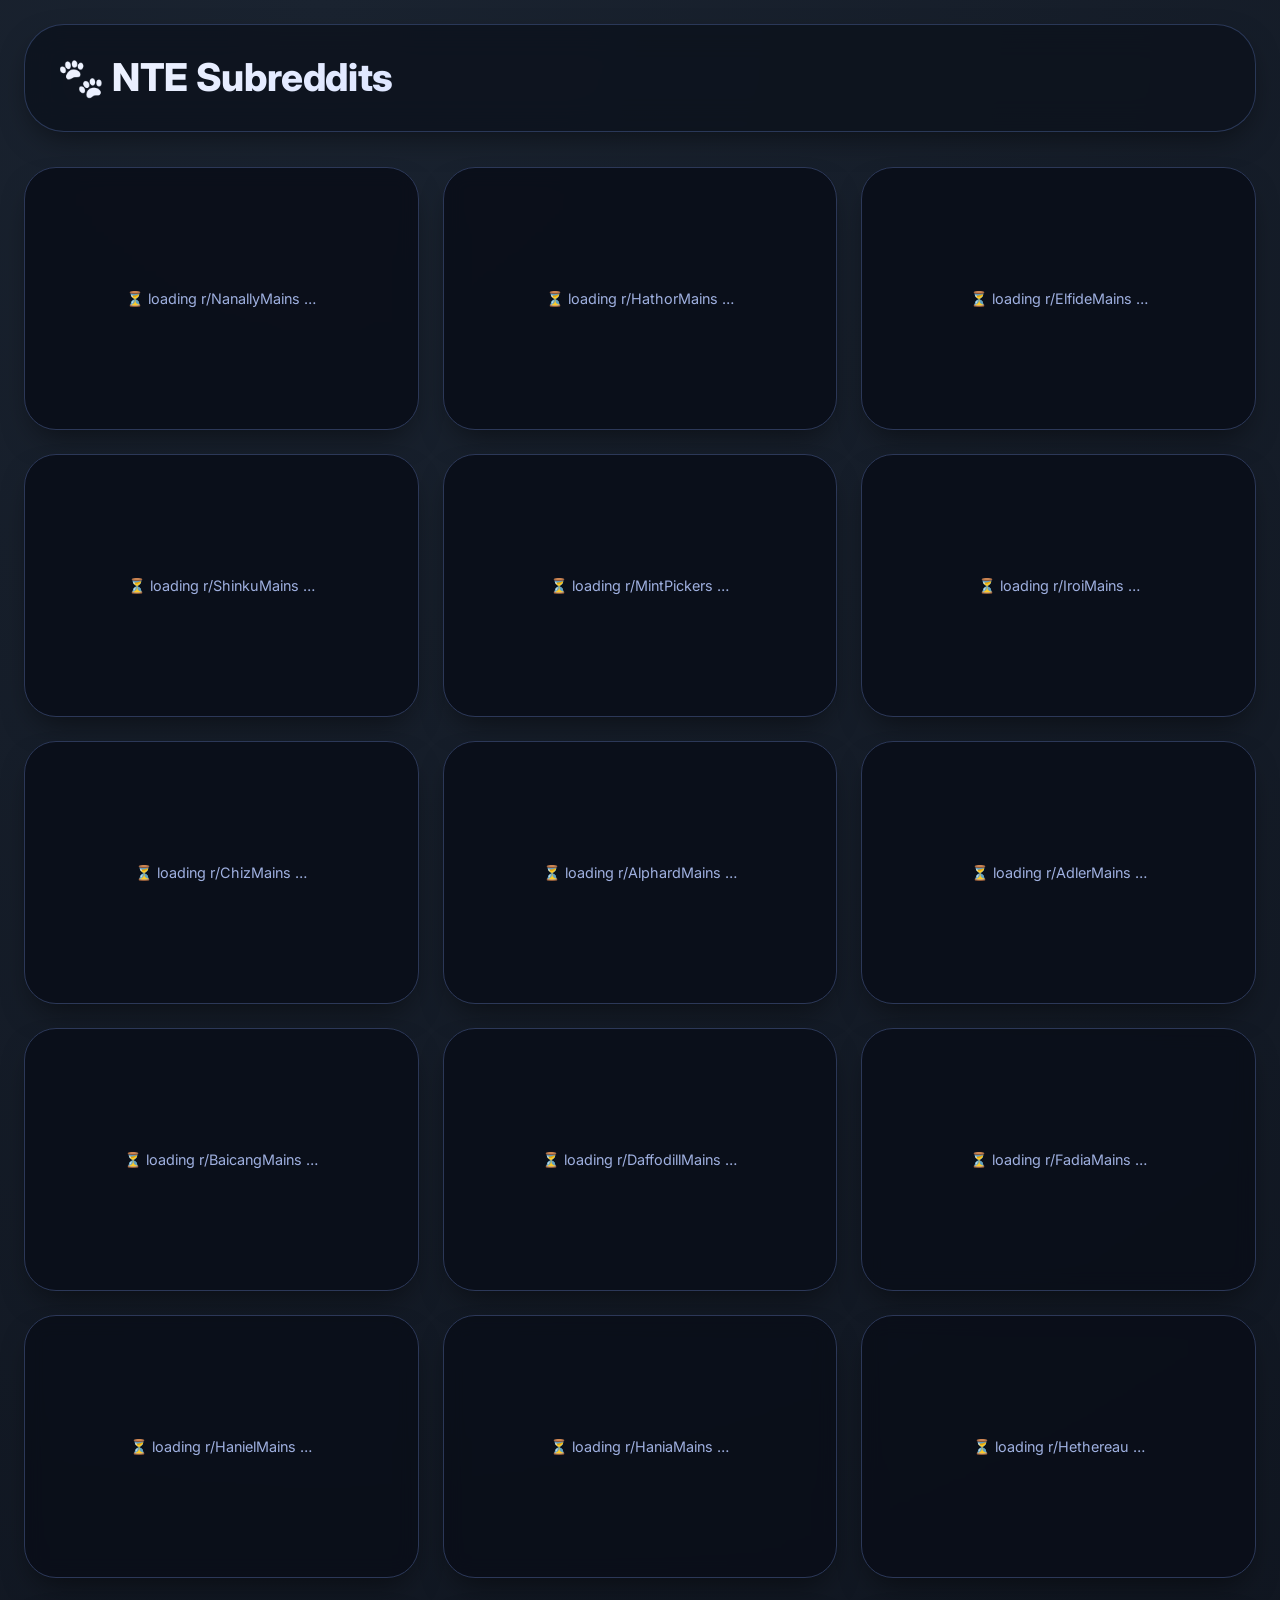
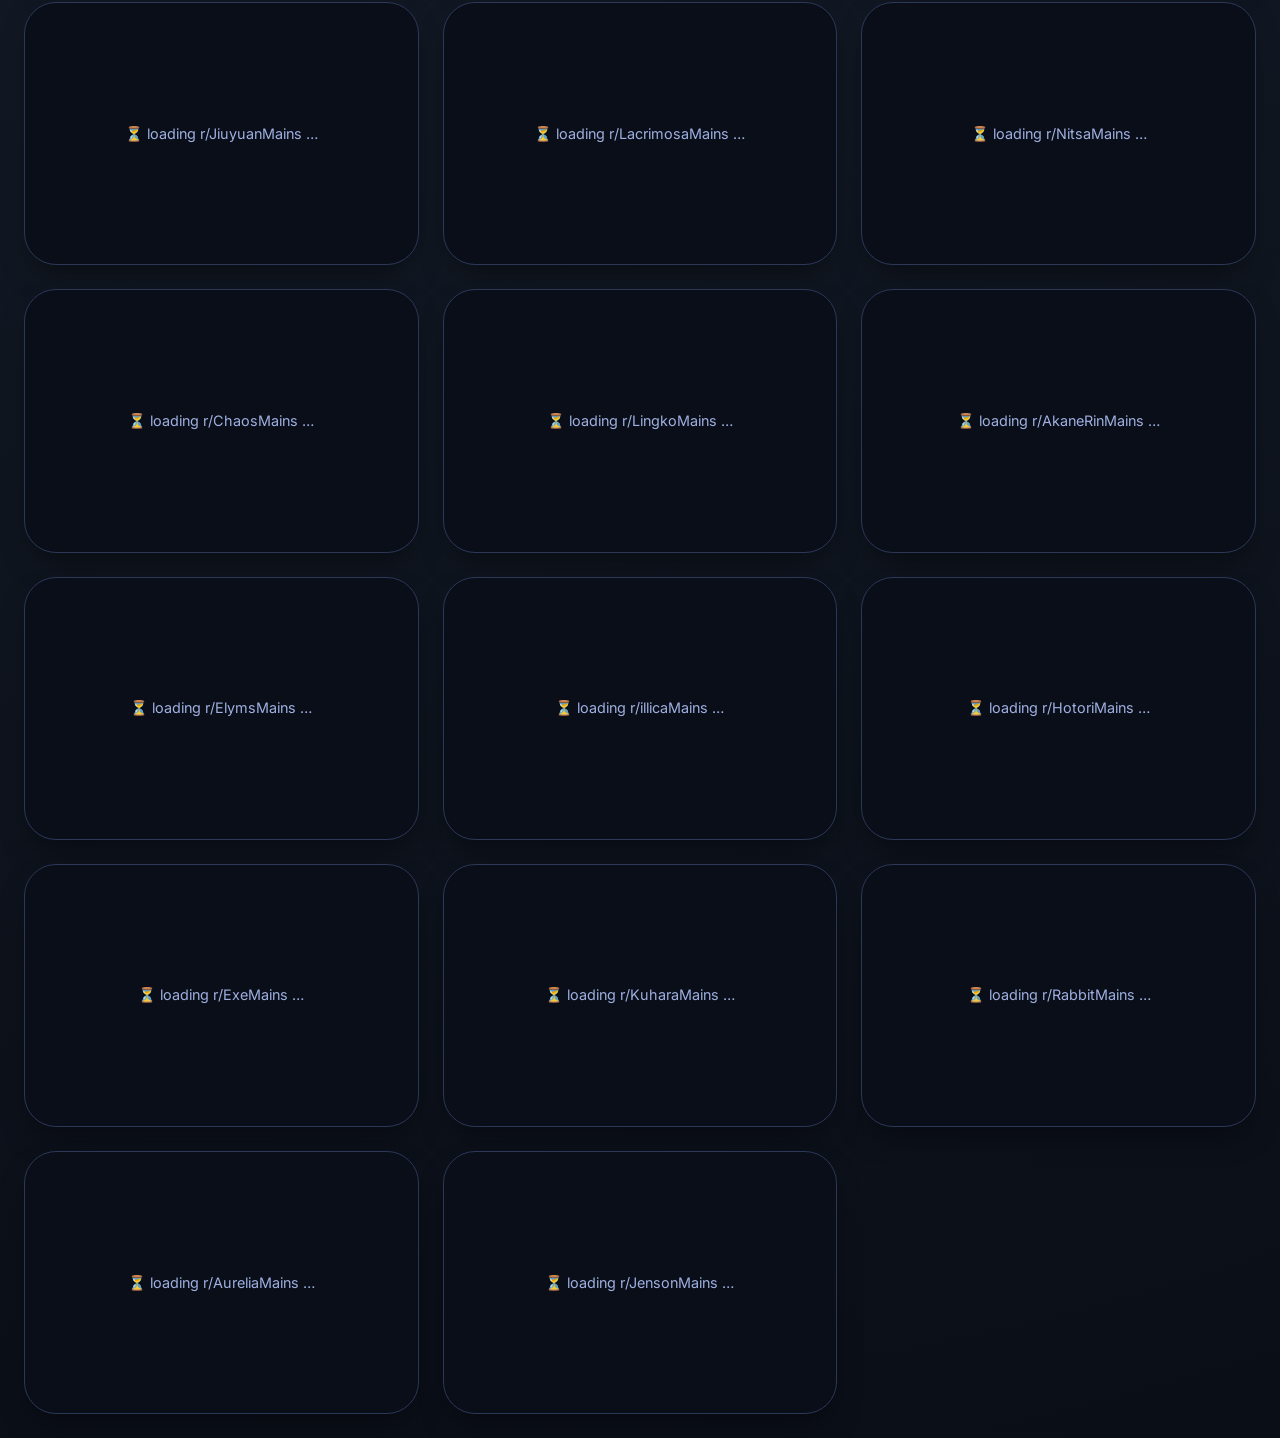
==== commit 521c843c: "Update subreddits.html" ====
--- a/subreddits.html
+++ b/subreddits.html
@@ -1,4 +1,4 @@
-<!doctype html>
+<!DOCTYPE html>
 <html lang="en">
   <head>
     <meta charset="UTF-8" />
--- a/CSS/styling.css
+++ b/CSS/styling.css
@@ -116,8 +116,8 @@
 }
 
 .card-avatar {
-    width: 58px;
-    height: 58px;
+    width: 80px;
+    height: 80px;
     background: linear-gradient(145deg, #ff6a3d, #c0242e);
     border-radius: 50%;
     display: flex;
@@ -325,4 +325,4 @@
 .description-preview::-webkit-scrollbar-thumb {
     background: #4e6190;
     border-radius: 10px;
-}+}
